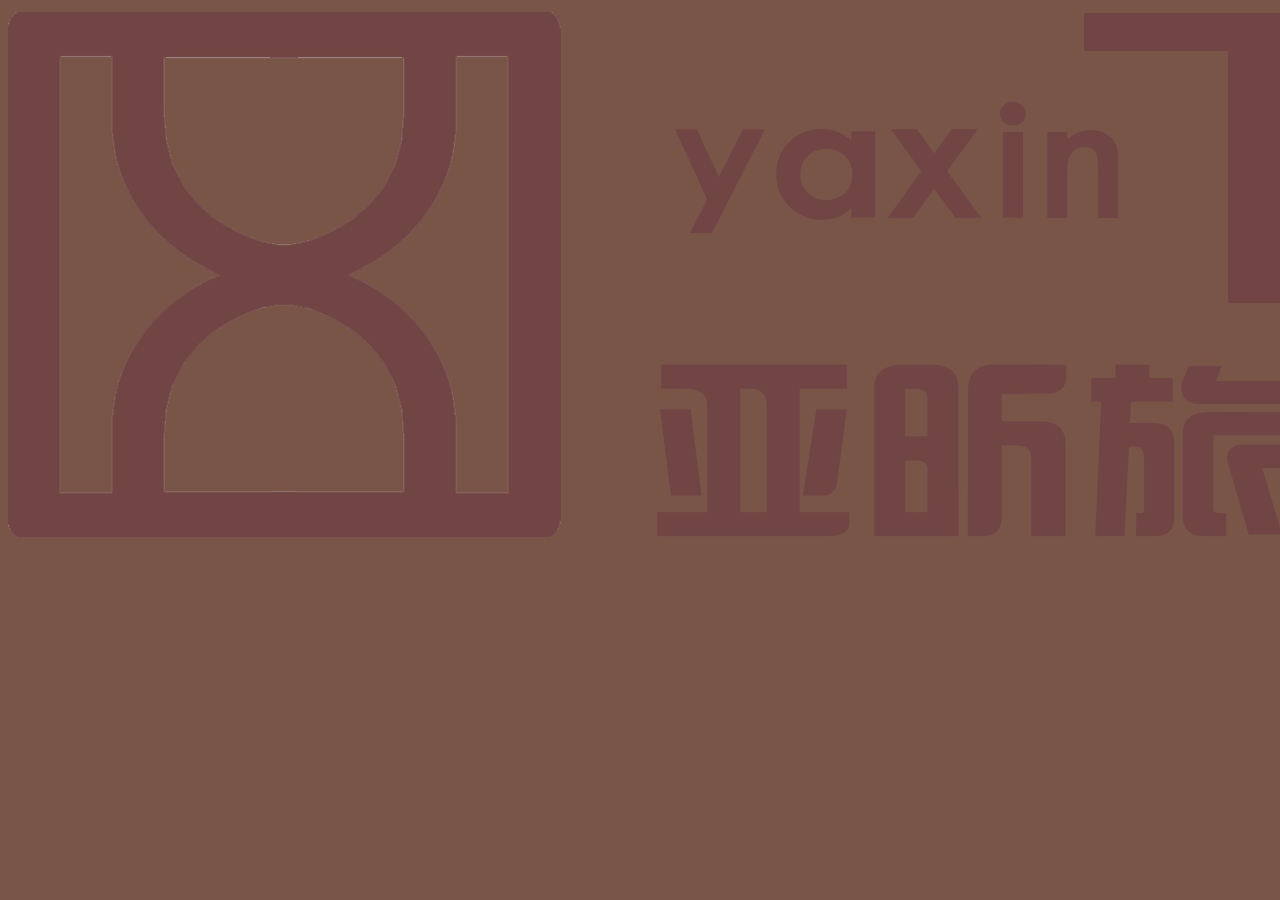
==== topBar.html @ 478bc9e5 "a" ====
<!DOCTYPE html>
<html lang="en">
<head>
    <meta charset="UTF-8">
    <link rel="stylesheet" href="./CSS/Website.css">
</head>
<body>
    <img src="./Images/LOGO.png" id="logo" border="0">
</body>
</html>
---- CSS/Website.css ----
body{
    background-color: #795548;
}
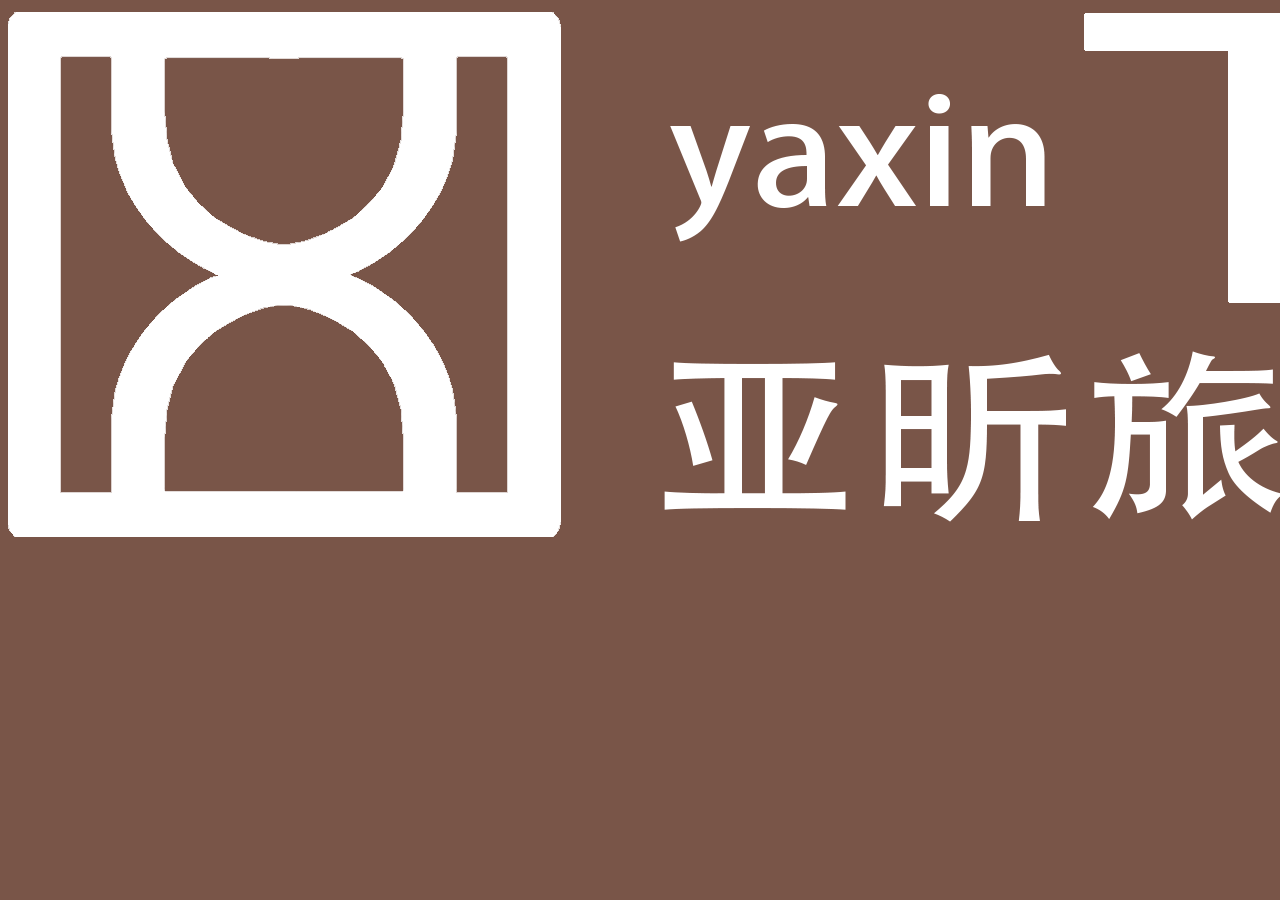
==== commit d71b640d: "除了页头以外的html" ====
--- a/topBar.html
+++ b/topBar.html
@@ -5,6 +5,6 @@
     <link rel="stylesheet" href="./CSS/Website.css">
 </head>
 <body>
-    <img src="./Images/LOGO.png" id="logo" border="0">
+    <img src="Images/Index/LOGO.png" id="logo" border="0">
 </body>
 </html>--- a/CSS/Website.css
+++ b/CSS/Website.css
@@ -1,3 +1,78 @@
-body{
+body {
     background-color: #795548;
+}
+
+.top {
+    /* 设置宽度高度背景颜色 */
+    height: auto; /*高度改为自动高度*/
+    width: 100%;
+    margin-left: 0;
+    background-color: #795548;
+    position: fixed; /*固定在顶部*/
+    top: 0; /*离顶部的距离为0*/
+    margin-bottom: 5px;
+}
+
+.top ul {
+    /* 清除ul标签的默认样式 */
+    width: auto; /*宽度也改为自动*/
+    list-style-type: none;
+    white-space: nowrap;
+    overflow: hidden;
+    margin-left: 40%;
+    margin-top: 0;
+    padding: 0;
+
+}
+
+.top li {
+    float: left; /* 使li内容横向浮动，即横向排列  */
+    margin-right: 2%; /* 两个li之间的距离*/
+    font-size: 20px;
+    position: relative;
+    overflow: hidden;
+}
+
+.top li a {
+    /* 设置链接内容显示的格式*/
+    display: block; /* 把链接显示为块元素可使整个链接区域可点击 */
+    color: white;
+    text-align: center;
+    padding: 3px;
+    overflow: hidden;
+    text-decoration: none; /* 去除下划线 */
+
+}
+
+.top li a:hover {
+    /* 鼠标选中时背景变为黑色 */
+    background: rgb(189, 181, 181);
+}
+
+.top ul li ul {
+    /* 设置二级菜单 */
+    margin-left: -0.2px;
+    background: rgb(189, 181, 181);
+    position: relative;
+    display: none; /* 默认隐藏二级菜单的内容 */
+
+}
+
+.top ul li ul li {
+    /* 二级菜单li内容的显示 */
+
+    float: none;
+    text-align: center;
+}
+
+.top ul li:hover ul {
+    /* 鼠标选中二级菜单内容时 */
+    display: block;
+}
+
+#top_logo {
+    position: absolute;
+    left: 20%;
+    width: 15%;
+    padding-top: 0px;
 }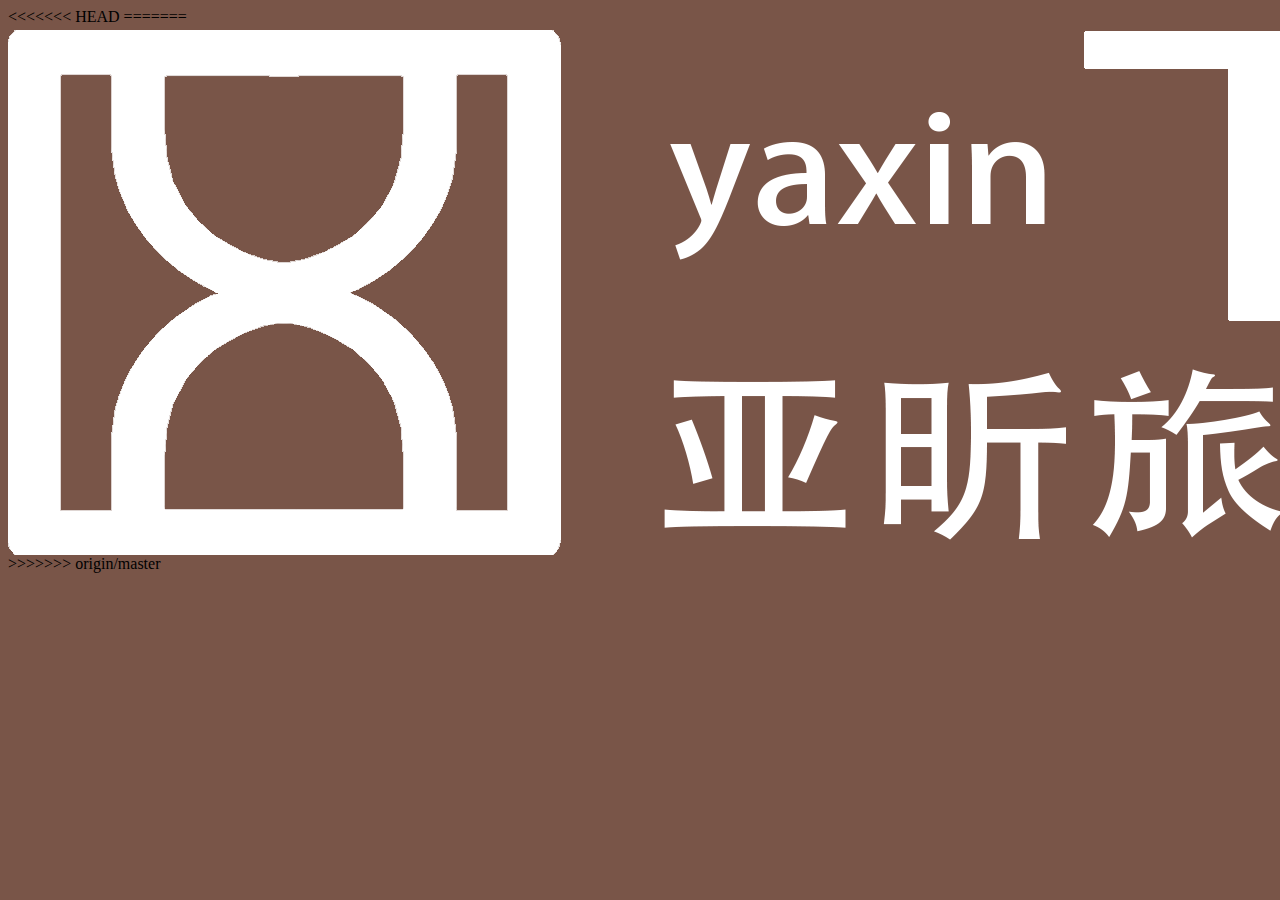
==== commit e071e0d9: "删除bootstrap" ====
--- a/topBar.html
+++ b/topBar.html
@@ -1,3 +1,5 @@
+<<<<<<< HEAD
+=======
 <!DOCTYPE html>
 <html lang="en">
 <head>
@@ -7,4 +9,5 @@
 <body>
     <img src="Images/Index/LOGO.png" id="logo" border="0">
 </body>
-</html>+</html>
+>>>>>>> origin/master
--- a/CSS/Website.css
+++ b/CSS/Website.css
@@ -4,13 +4,14 @@
 
 .top {
     /* 设置宽度高度背景颜色 */
-    height: auto; /*高度改为自动高度*/
+    height: 80px; /*高度改为自动高度*/
     width: 100%;
     margin-left: 0;
     background-color: #795548;
     position: fixed; /*固定在顶部*/
-    top: 0; /*离顶部的距离为0*/
+    top: 0px; /*离顶部的距离为0*/
     margin-bottom: 5px;
+    z-index: 1;
 }
 
 .top ul {
@@ -21,7 +22,7 @@
     overflow: hidden;
     margin-left: 40%;
     margin-top: 0;
-    padding: 0;
+    padding: 20px;
 
 }
 
@@ -60,7 +61,6 @@
 
 .top ul li ul li {
     /* 二级菜单li内容的显示 */
-
     float: none;
     text-align: center;
 }
@@ -74,5 +74,42 @@
     position: absolute;
     left: 20%;
     width: 15%;
-    padding-top: 0px;
+    padding-top: 10px;
+}
+
+#content {
+    position: absolute;
+    top: 60px;
+}
+
+.img{
+    position: absolute;
+    width: 100%;
+}
+.imgBox{
+    border-top: 2px solid cadetblue;
+    width: 50%;
+    height: 500px;
+    margin: 0 auto;
+
+}
+
+.imgBox img{
+    width: 60%;
+    height: 300px;
+    margin: 0 auto;
+    padding-top: 30px;
+
+}
+
+.img1{
+    display: block;
+}
+
+.img2{
+    display: none;
+}
+
+.img3{
+    display: none;
 }